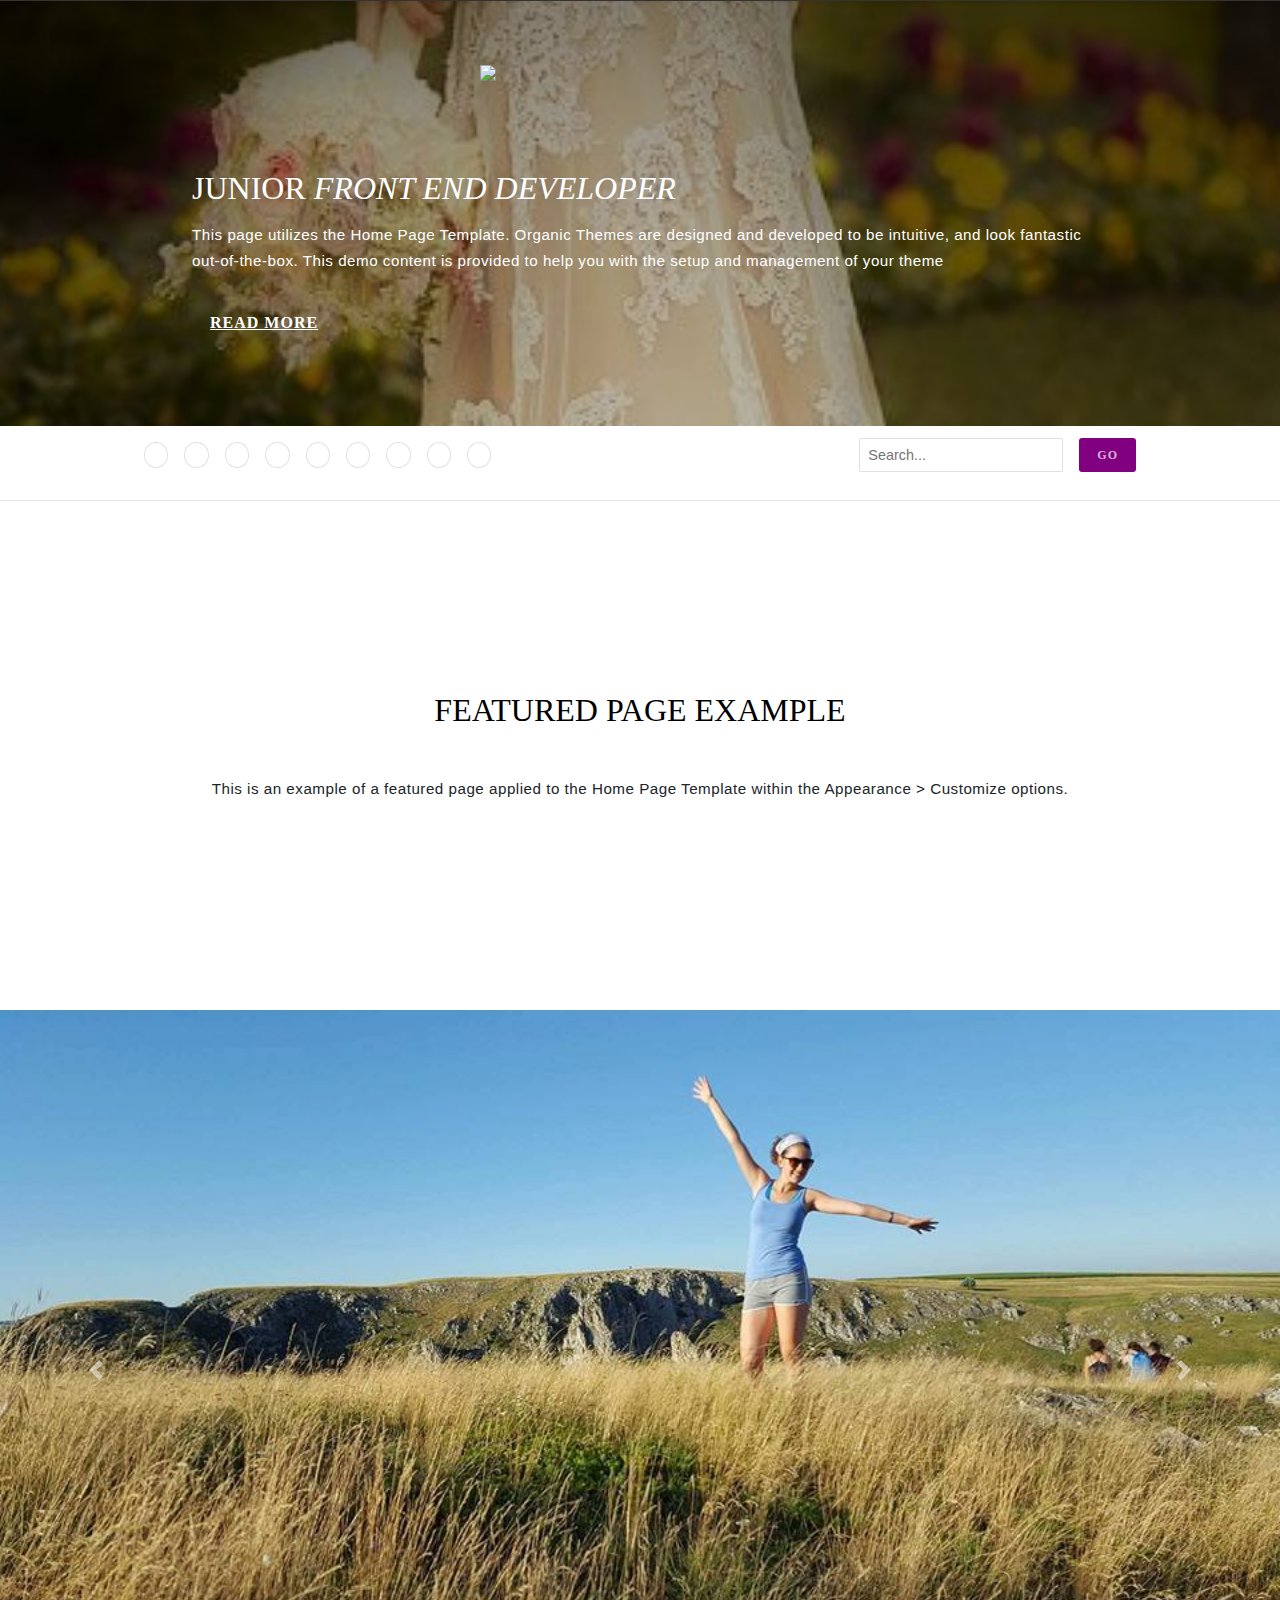
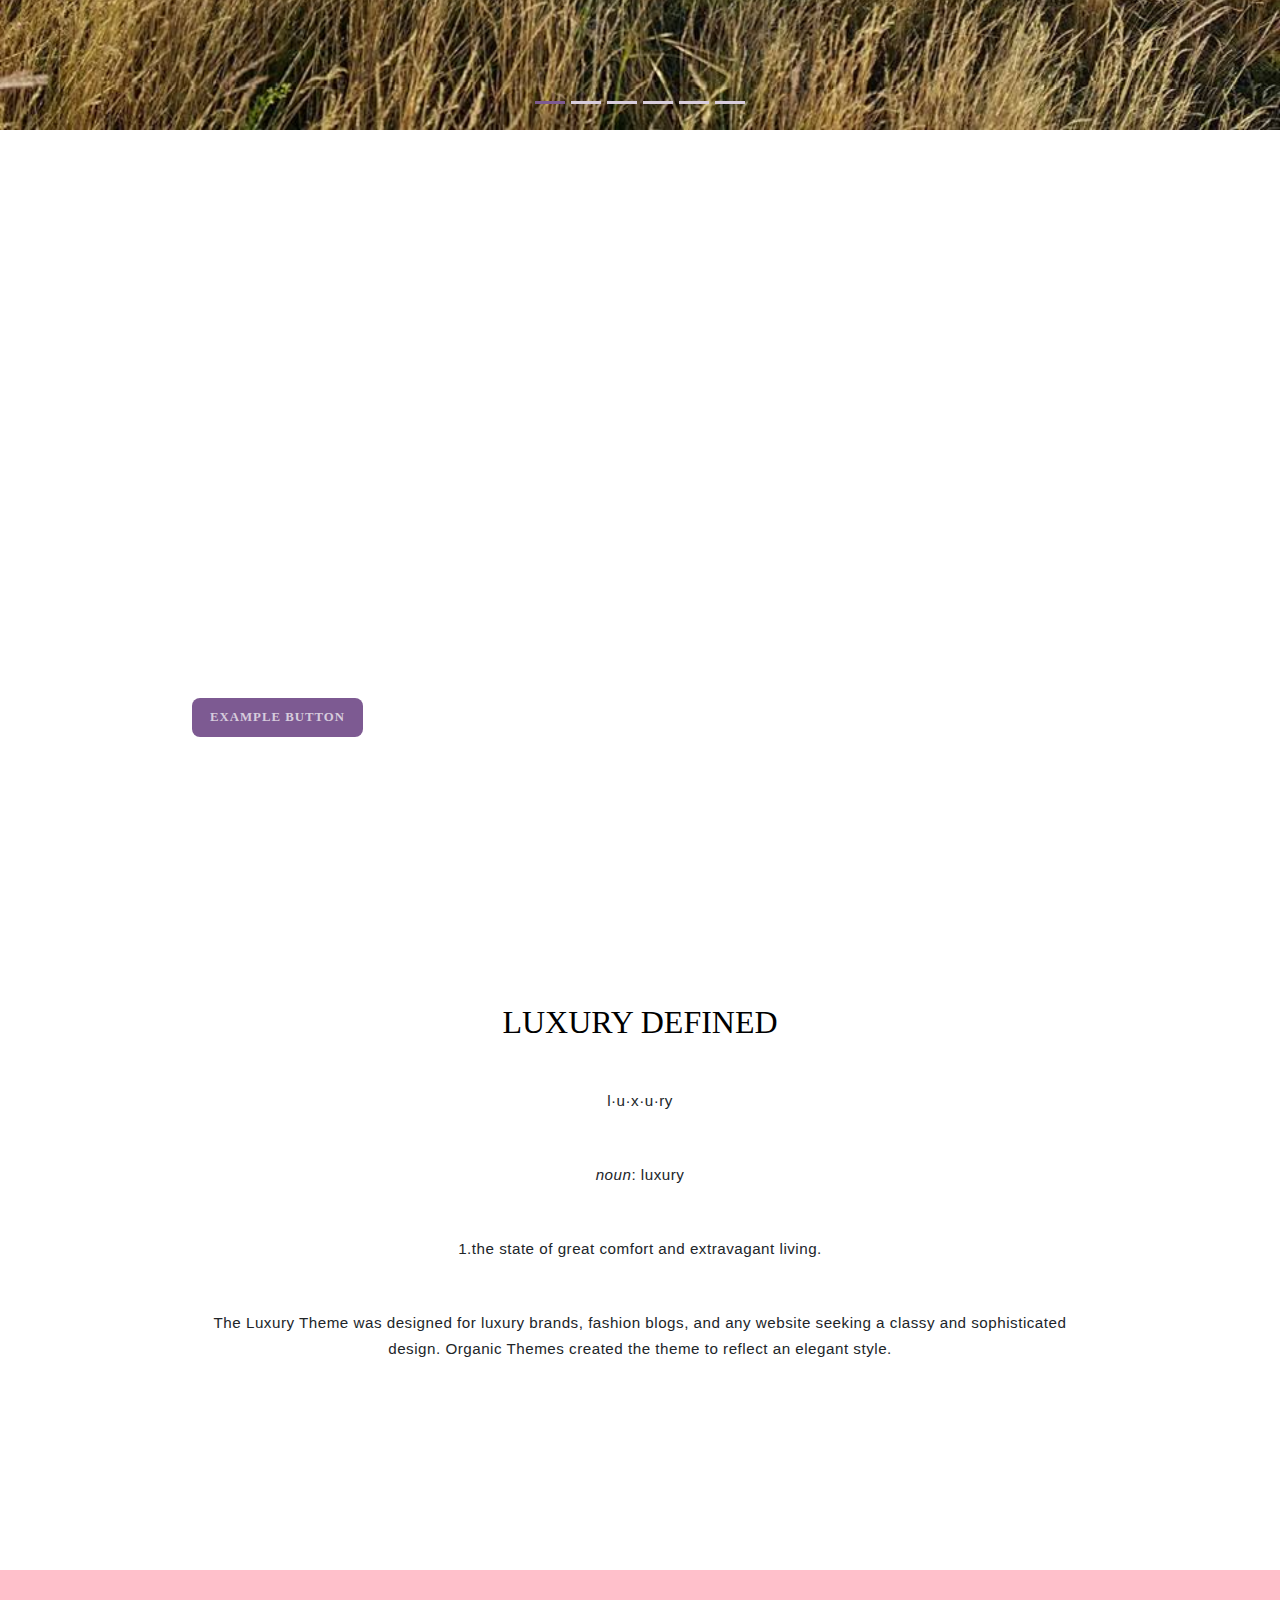
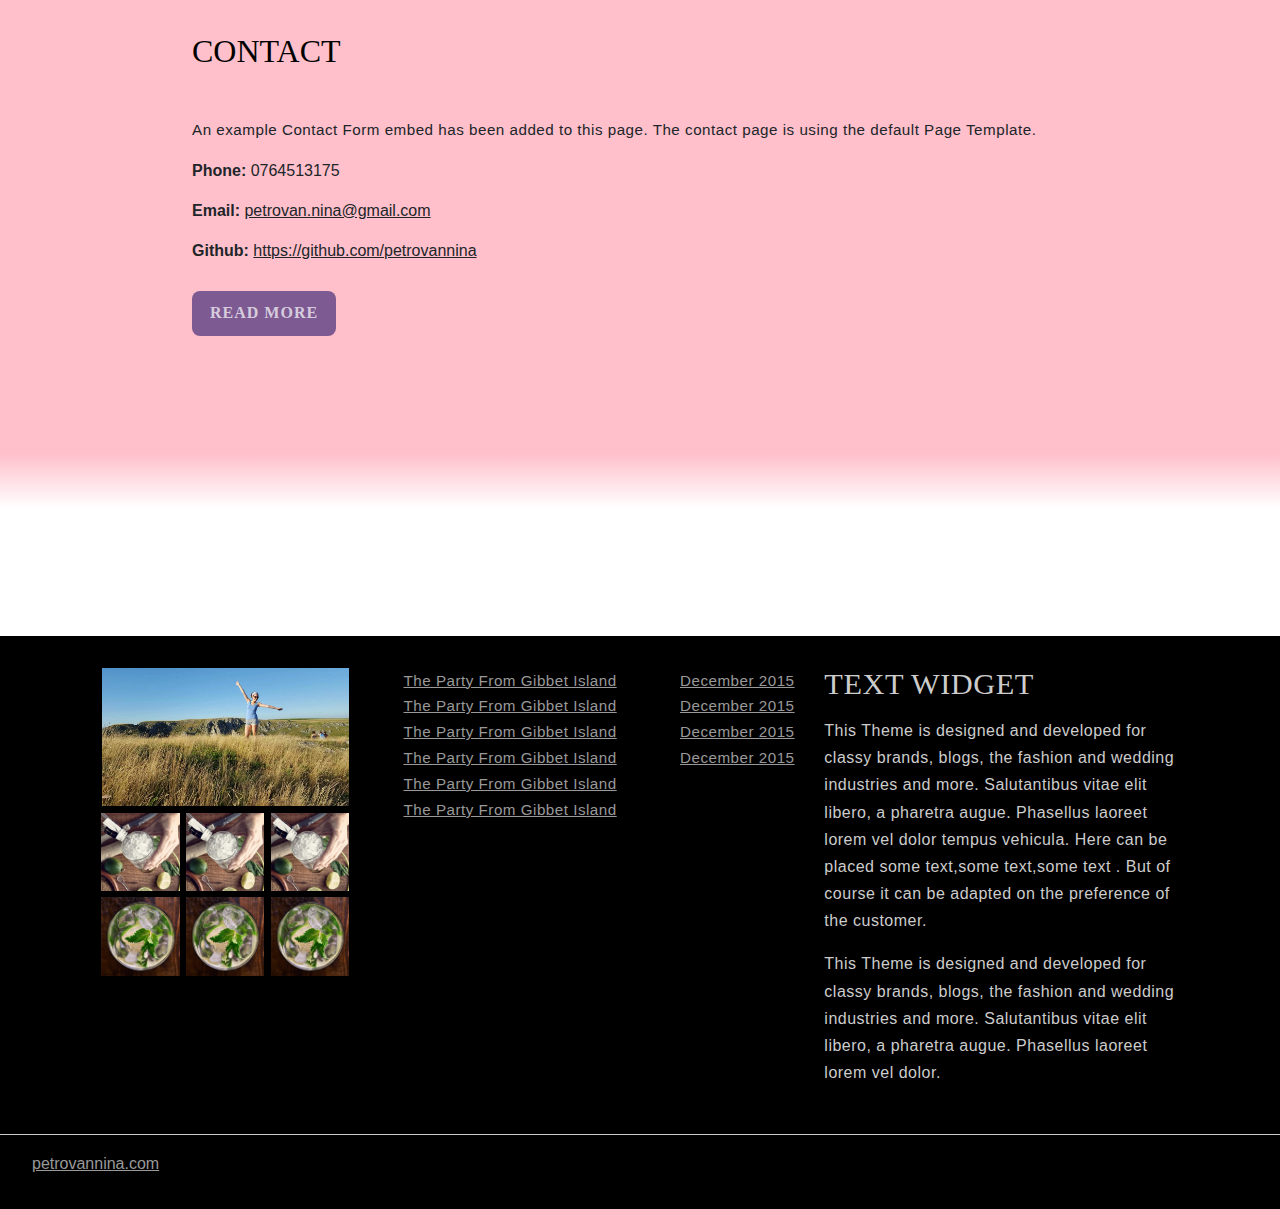
==== index.html @ 2fcb8055 "rename PetrovanNina.html to index.html" ====
<!DOCTYPE html>
<html>
<head>
    <title>NP-FED</title>
    <link rel="stylesheet" href="css/style.css">
    <!-- CSS Bootstrap-->
    <link rel="stylesheet" href="https://maxcdn.bootstrapcdn.com/bootstrap/4.0.0/css/bootstrap.min.css"
          integrity="sha384-Gn5384xqQ1aoWXA+058RXPxPg6fy4IWvTNh0E263XmFcJlSAwiGgFAW/dAiS6JXm" crossorigin="anonymous">
    <!--JS Bootstrap-->
    <script src="https://code.jquery.com/jquery-3.2.1.slim.min.js"
            integrity="sha384-KJ3o2DKtIkvYIK3UENzmM7KCkRr/rE9/Qpg6aAZGJwFDMVNA/GpGFF93hXpG5KkN"
            crossorigin="anonymous"></script>
    <script src="https://cdnjs.cloudflare.com/ajax/libs/popper.js/1.12.9/umd/popper.min.js"
            integrity="sha384-ApNbgh9B+Y1QKtv3Rn7W3mgPxhU9K/ScQsAP7hUibX39j7fakFPskvXusvfa0b4Q"
            crossorigin="anonymous"></script>
    <script src="https://maxcdn.bootstrapcdn.com/bootstrap/4.0.0/js/bootstrap.min.js"
            integrity="sha384-JZR6Spejh4U02d8jOt6vLEHfe/JQGiRRSQQxSfFWpi1MquVdAyjUar5+76PVCmYl"
            crossorigin="anonymous"></script>
    <!--jQuery-->
    <script src="https://ajax.googleapis.com/ajax/libs/jquery/3.3.1/jquery.min.js"></script>
    <!--Fonts-->
    <link rel="stylesheet" href="https://use.fontawesome.com/releases/v5.7.0/css/all.css"
          integrity="sha384-lZN37f5QGtY3VHgisS14W3ExzMWZxybE1SJSEsQp9S+oqd12jhcu+A56Ebc1zFSJ" crossorigin="anonymous">
</head>
<body>

<!--Navbar-->
<nav class="navbar">
    <!-- Collapse button -->
    <button class="navbar-toggler toggler-example" type="button" data-toggle="collapse"
            data-target="#navbarSupportedContent1"
            aria-controls="navbarSupportedContent1" aria-expanded="false" aria-label="Toggle navigation"><i
            class="fas fa-bars"></i></button>
    <!-- Collapsible content -->
    <div class="collapse navbar-collapse" id="navbarSupportedContent1">
        <!-- Links -->
        <ul class="navbar-nav navbar-list meniu">
            <li class="nav-item active meniu-item">
                <a class="nav-link meniu-link" href="#">Homepage <span class="sr-only">(current)</span></a>
            </li>
            <li class="nav-item meniu-item">
                <a class="nav-link meniu-link" href="#">About Me</a>
            </li>
            <li class="nav-item meniu-item">
                <a class="nav-link meniu-link" href="#">Skills</a>
            </li>
            <li class="nav-item meniu-item">
                <a class="nav-link meniu-link" href="#">Blog</a>
            </li>
            <li class="nav-item meniu-item">
                <a class="nav-link meniu-link" href="#">Template</a>
            </li>
            <li class="nav-item meniu-item">
                <a class="nav-link meniu-link" href="#">Contact</a>
            </li>
        </ul>
    </div>
</nav>
<!--/.Navbar-->

<div class="parallax">
    <!--think its better to set a background img-->
    <!--<img src="img/img-nav.jpg">-->
    <div class="content content-over-parallax">
        <img class="logo" src="img/logobun2.jpg">
        <p class="title-text">Junior <i>Front End Developer</i></p>
        <p class="text">This page utilizes the Home Page Template. Organic Themes are designed and developed to be
            intuitive, and look fantastic out-of-the-box. This demo content is provided to help you with the setup and
            management of your theme</p>
        <button>Read More</button>
    </div>
</div>


<div class="main-content">
    <div class="social-media-button">
        <div class="social-media-list">
            <ul>
                <li><i class="fab fa-facebook-f"></i></li>
                <li><i class="fab fa-twitter"></i></li>
                <li><i class="fab fa-google-plus-g"></i></li>
                <li><i class="fab fa-pinterest"></i></li>
                <li><i class="fab fa-linkedin-in"></i></li>
                <li><i class="fab fa-dribbble"></i></li>
                <li><i class="fab fa-github-alt"></i></li>
                <li><i class="fas fa-link"></i></li>
                <li><i class="fas fa-envelope"></i></li>
            </ul>
        </div>
        <div class="search-button">
            <input type="text" name="s" placeholder="Search...">
            <button>Go</button>
        </div>
    </div>

    <hr>

    <article class="content">
        <p class="title-text"> Featured Page Example</p>
        <p class="text">This is an example of a featured page applied to the Home Page Template
            within the Appearance > Customize options.</p>
    </article>

    <div class="gallery">
        <div id="carouselExampleIndicators" class="carousel slide" data-ride="carousel">
            <ol class="carousel-indicators">
                <li data-target="#carouselExampleIndicators" data-slide-to="0" class="active"></li>
                <li data-target="#carouselExampleIndicators" data-slide-to="1"></li>
                <li data-target="#carouselExampleIndicators" data-slide-to="2"></li>
                <li data-target="#carouselExampleIndicators" data-slide-to="3"></li>
                <li data-target="#carouselExampleIndicators" data-slide-to="4"></li>
                <li data-target="#carouselExampleIndicators" data-slide-to="5"></li>
            </ol>
            <div class="carousel-inner">
                <div class="carousel-item active">
                    <img class="d-block w-100" src="img/img-air.jpg" alt="First slide">
                </div>
                <div class="carousel-item">
                    <img class="d-block w-100" src="img/img-carousel-one.jpg" alt="Second slide">
                </div>
                <div class="carousel-item">
                    <img class="d-block w-100" src="img/img-carousel-two.jpg" alt="Third slide">
                </div>
                <div class="carousel-item">
                    <img class="d-block w-100" src="img/img-carousel-three.jpg" alt="Third slide">
                </div>
                <div class="carousel-item">
                    <img class="d-block w-100" src="img/img-carousel-four.jpg" alt="Third slide">
                </div>
                <div class="carousel-item">
                    <img class="d-block w-100" src="img/img-carousel-five.jpg" alt="Third slide">
                </div>
            </div>
            <a class="carousel-control-prev" href="#carouselExampleIndicators" role="button" data-slide="prev">
                <span class="carousel-control-prev-icon" aria-hidden="true"></span>
                <span class="sr-only">Previous</span>
            </a>
            <a class="carousel-control-next" href="#carouselExampleIndicators" role="button" data-slide="next">
                <span class="carousel-control-next-icon" aria-hidden="true"></span>
                <span class="sr-only">Next</span>
            </a>
        </div>
    </div>

    <article class="content content-with-background">
        <p class="title-text">An Elegant Style</p>
        <p class="text first">This Theme is designed and developed for classy brands,
            blogs, the fashion and wedding industries and more. Salutantibus vitae
            elit libero, a pharetra augue. Phasellus laoreet lorem vel dolor
            tempus vehicula. Here can be placed some text,some text,some text .
            But of course it can be adapted on the preference of the customer.</p>
        <p class="text">This Theme is designed and developed for classy brands,
            blogs, the fashion and wedding industries and more. Salutantibus vitae
            elit libero, a pharetra augue. Phasellus laoreet lorem vel dolor
            tempus vehicula. Here can be placed some text,some text,some text .
            But of course it can be adapted on the preference of the customer.</p>
        <button>Example button</button>
    </article>

    <article class="content content-simple">
        <p class="title-text">Luxury Defined</p>
        <p class="text">l·u·x·u·ry</p>
        <p class="text"><i>noun</i>: luxury</p>
        <p class="text">1.the state of great comfort and extravagant living.</p>
        <p class="text">The Luxury Theme was designed for luxury brands, fashion blogs, and any website seeking a classy
            and sophisticated design. Organic Themes created the theme to reflect an elegant style.</p>
    </article>

    <article class="content contact">
        <p class="title-text">Contact</p>
        <p class="text">An example Contact Form embed has been added to this page. The contact page is using the default
            Page Template.</p>
        <p><b>Phone: </b>0764513175</p>
        <p class="underline"><strong>Email: </strong><u>petrovan.nina@gmail.com</u></p>
        <p class="underline"><strong>Github: </strong><u>https://github.com/petrovannina</u></p>
        <button>Read More</button>
    </article>



    <footer>
        <div class="container">
            <div class="row content">
                <div class="col-sm-12">
                    <div class="text row">
                        <div class="col-xs-12 col-sm-4 col-lg-3 gallery">
                            <a href="https://www.google.ro/">
                                <img src="img/img-air.jpg">
                            </a>
                            <div class="row" title="drink">
                                <a href="https://www.google.ro/" title="drink">
                                    <img src="img/img-carousel-six.jpg">
                                </a>
                                <a href="https://www.google.ro/">
                                    <img src="img/img-carousel-six.jpg" title="drink">
                                </a>
                                <a href="https://www.google.ro/" title="drink">
                                    <img src="img/img-carousel-six.jpg">
                                </a>
                            </div>
                            <div class="row">
                                <a href="https://www.google.ro/">
                                    <img src="img/img-carousel-five.jpg">
                                </a>
                                <a href="https://www.google.ro/">
                                    <img src="img/img-carousel-five.jpg">
                                </a>
                                <a href="https://www.google.ro/">
                                    <img src="img/img-carousel-five.jpg">
                                </a>
                                <div>
                                </div>
                            </div>
                        </div>
                        <div class=" col-xs-12 col-sm-5 col-lg-3  links">
                            <ul>
                                <li>The Party From Gibbet Island</li>
                                <li>The Party From Gibbet Island</li>
                                <li>The Party From Gibbet Island</li>
                                <li>The Party From Gibbet Island</li>
                                <li>The Party From Gibbet Island</li>
                                <li>The Party From Gibbet Island</li>
                            </ul>
                        </div>
                        <div class="col-xs-12 col-sm-3 col-lg-2 links">
                            <ul>
                                <li>December 2015</li>
                                <li>December 2015</li>
                                <li>December 2015</li>
                                <li>December 2015</li>
                            </ul>
                        </div>
                        <div class="col-xs-12 col-sm-12 col-lg-4 article">
                            <p class="title-text">TEXT WIDGET</p>
                            <p class="text">This Theme is designed and developed for classy brands,
                                blogs, the fashion and wedding industries and more. Salutantibus vitae
                                elit libero, a pharetra augue. Phasellus laoreet lorem vel dolor
                                tempus vehicula. Here can be placed some text,some text,some text .
                                But of course it can be adapted on the preference of the customer.</p>
                            <p class="text">This Theme is designed and developed for classy brands,
                                blogs, the fashion and wedding industries and more. Salutantibus vitae
                                elit libero, a pharetra augue. Phasellus laoreet lorem vel dolor.</p>
                        </div>
                    </div>
                </div>
            </div>
        </div>
        <div class="social-media-list">
            <p class="links">petrovannina.com</p>
            <ul>
                <li><i class="fab fa-facebook-f"></i></li>
                <li><i class="fab fa-twitter"></i></li>
                <li><i class="fab fa-google-plus-g"></i></li>
                <li><i class="fab fa-pinterest"></i></li>
                <li><i class="fab fa-linkedin-in"></i></li>
                <li><i class="fab fa-dribbble"></i></li>
                <li><i class="fab fa-github-alt"></i></li>
                <li><i class="fas fa-link"></i></li>
                <li><i class="fas fa-envelope"></i></li>
            </ul>
        </div>
    </footer>
</div>
</body>
</html>
---- css/style.css ----
.social-media-button .search-button {
  display: flex;
  align-items: center;
  justify-content: space-evenly;
  padding: 0 8rem;
  margin-top: 1rem; }
  @media only screen and (min-width: 770px) {
    .social-media-button .search-button {
      margin-left: auto;
      margin-top: 0;
      padding: 0; } }
  .social-media-button .search-button input {
    border-radius: 0.5rem;
    padding: 0.5rem;
    background: #fff;
    color: #999;
    height: 34px;
    font-family: 'Helvetica Neue',Arial,sans-serif;
    font-size: .9em;
    margin: 0;
    padding: 0 8px !important;
    border: 1px solid rgba(0, 0, 0, 0.12);
    border-radius: 2px;
    box-shadow: none;
    box-sizing: border-box; }
    .social-media-button .search-button input:active, .social-media-button .search-button input:hover {
      border: 2px solid #5b2c72;
      border-radius: 0.5rem; }
    @media only screen and (min-width: 770px) {
      .social-media-button .search-button input {
        margin-right: 1rem; } }
  .social-media-button .search-button button {
    display: inline-block;
    position: relative;
    background-color: purple;
    color: #ccc;
    color: rgba(255, 255, 255, 0.7);
    font-family: 'Raleway';
    font-size: .75em;
    font-weight: 700;
    font-style: normal;
    text-decoration: none;
    text-transform: uppercase;
    letter-spacing: 1px;
    margin: 12px 0;
    padding: 8px 18px;
    border-radius: 3px;
    border: none;
    box-sizing: border-box;
    -webkit-appearance: none; }
    @media only screen and (min-width: 770px) {
      .social-media-button .search-button button {
        margin-right: 1rem; } }
@media only screen and (min-width: 770px) {
  .social-media-button {
    display: flex;
    justify-content: space-between;
    padding: 0 10%;
    flex-wrap: wrap; } }

.navbar-toggler[type="button"] {
  padding: 0.5rem;
  cursor: pointer;
  color: #999; }
  .navbar-toggler[type="button"]:active {
    border: none; }

nav .navbar-toggler [aria-explanded="true"] {
  padding-bottom: 0; }

@media only screen and (max-width: 770px) {
  footer .social-media-list, .social-media-button .social-media-list {
    padding: 0 10%; } }
@media only screen and (min-width: 770px) {
  footer .social-media-list, .social-media-button .social-media-list {
    padding: 0; } }
footer .social-media-list ul, .social-media-button .social-media-list ul {
  display: flex;
  margin: auto;
  justify-content: space-between;
  list-style: none;
  padding: 1rem; }
  @media only screen and (min-width: 770px) {
    footer .social-media-list ul li, .social-media-button .social-media-list ul li {
      margin-right: 1rem; } }
  footer .social-media-list ul li, .social-media-button .social-media-list ul li {
    border: 1px solid rgba(0, 0, 0, 0.12);
    border-radius: 50%; }
    footer .social-media-list ul li i, .social-media-button .social-media-list ul li i {
      padding: 0.7rem;
      font-size: 0.9rem;
      color: rgba(0, 0, 0, 0.4); }

.logo {
  display: block;
  margin: auto;
  width: 20rem; }

footer .container .row .img {
  width: 100%;
  height: 100%; }

nav {
  background-color: #121212;
  box-sizing: initial;
  border-bottom: 0.1px solid #333; }
  nav .navbar-nav .nav-item .nav-link {
    text-align: center;
    color: rgba(255, 255, 255, 0.4);
    font-size: 0.8em;
    font-weight: 500;
    text-transform: uppercase;
    border-top: 1px solid #333;
    padding: 0.8em; }
  nav .navbar-nav .nav-item:hover {
    background-color: #3d085a; }
  @media only screen and (min-width: 1025px) {
    nav .navbar-toggler {
      display: none; } }

@media only screen and (min-width: 1025px) {
  .navbar {
    padding: 0 !important; } }

* {
  box-sizing: border-box; }

body {
  padding: 0;
  margin: 0; }

.title-text {
  font-family: 'Playfair Display',Georgia,serif;
  font-weight: 400;
  line-height: 1.1;
  text-transform: uppercase;
  font-size: 2em; }

.text {
  letter-spacing: 0.5px;
  line-height: 1.7;
  font-weight: 300;
  font-size: 95%; }

.content button {
  background-color: #7d5a92;
  color: #ccc;
  color: rgba(255, 255, 255, 0.7);
  font-family: 'Raleway';
  font-size: 1em;
  font-weight: 700;
  font-style: normal;
  text-decoration: none;
  text-transform: uppercase;
  letter-spacing: 1px;
  line-height: 1.8;
  margin: 12px 0;
  padding: 8px 18px;
  border-radius: 0.5rem;
  border: none;
  box-sizing: border-box; }

button {
  background-color: #7d5a92;
  color: #ccc;
  color: rgba(255, 255, 255, 0.7);
  font-family: 'Raleway';
  font-size: 1em;
  font-weight: 700;
  font-style: normal;
  text-decoration: none;
  text-transform: uppercase;
  letter-spacing: 1px;
  line-height: 1.8;
  margin: 12px 0;
  padding: 8px 18px;
  border-radius: 0.5rem;
  border: none;
  box-sizing: border-box; }

article {
  margin: 10% 0;
  text-align: center;
  padding: 5% 15%; }
  article .title-text {
    color: #000;
    font-family: 'Playfair Display',Georgia,serif;
    font-weight: 400;
    line-height: 1.1;
    text-transform: uppercase;
    font-size: 2em; }
  article .text {
    padding-top: 2rem;
    letter-spacing: 0.5px;
    line-height: 1.7;
    font-weight: 300;
    font-size: 95%; }

img {
  box-sizing: border-box; }

@media only screen and (min-width: 600px) {
  padding:0 10%;}
/*
* === IMAGE BEHIND THE NAV ===
*/
.parallax {
  background-image: url("../img/img-nav.jpg");
  background-repeat: no-repeat;
  background-size: cover; }
  @media only screen and (min-width: 760px) {
    .parallax {
      background-attachment: fixed;
      background-position: center; } }
  .parallax .content-over-parallax {
    padding: 5% 15%; }
    .parallax .content-over-parallax .title-text {
      margin-top: 10%; }
    .parallax .content-over-parallax p {
      color: #ffffff; }
    .parallax .content-over-parallax button {
      background-color: transparent;
      border: none;
      color: white;
      text-decoration: underline;
      font-size: 1em;
      margin-bottom: 1rem; }

/*
* === CONTENT OVER THE PARALLAX ===
*/
/*
* === DIV WITH THE REST OF CONTENT ===
*/
.main-content {
  background-color: white; }

/*
* === CAROUSEL ===
*/
.gallery .carousel-indicators li[data-target~="#carouselExampleIndicators"] {
  background-color: #d9cede; }
.gallery .carousel-indicators .active {
  background-color: #7d5a92 !important; }

/*
* === div with colored text over ===
*/
.content-with-background {
  background-image: url("../img/suit.png");
  background-repeat: no-repeat;
  background-size: cover;
  text-align: left;
  color: #a791b7; }
  .content-with-background .title-text {
    font-family: 'Playfair Display',Georgia,serif;
    font-weight: 400;
    line-height: 1.1;
    text-transform: uppercase;
    font-size: 2em;
    font-size: 3em;
    font-weight: 400;
    line-height: 1.1;
    letter-spacing: -1px;
    word-wrap: break-word;
    margin: 0;
    padding: 0 0 18px;
    color: white;
    font-family: 'Droid Serif',Georgia,Times,serif;
    text-align: center; }
  .content-with-background p {
    letter-spacing: 0.5px;
    line-height: 1.7;
    font-weight: 300;
    font-size: 95%;
    color: white;
    font-weight: 400; }
  .content-with-background .first {
    font-size: 1.1em; }
  .content-with-background button {
    font-size: .8rem; }

/*
* === DIV CONTACT ===
*/
.contact {
  background-image: linear-gradient(pink 90%, white);
  text-align: left;
  padding-bottom: 10rem; }

/*
===== Footer =====
*/
footer {
  background-color: black;
  color: #ffffff; }
  footer img {
    width: 100%;
    box-sizing: border-box; }
  footer .row {
    display: flex; }
  footer .container {
    padding: 2rem; }
    footer .container .content {
      display: flex;
      flex-direction: column; }
  footer .gallery .row {
    padding: 0 .7rem; }
    footer .gallery .row a {
      width: 33.33%;
      padding: .2rem; }
  footer .gallery :nth-child(2n) {
    padding-top: .2rem; }
  footer .links {
    padding: 0;
    text-decoration: underline;
    color: #999; }
    footer .links ul {
      list-style: none; }
  footer .article {
    color: #ccc;
    font-weight: 300;
    padding: 0; }
    footer .article .text {
      font-size: 1rem; }
  footer .social-media-list {
    margin: 0 auto;
    border-top: 1px solid #ccc;
    padding: .5rem 2rem; }
    @media only screen and (min-width: 1025px) {
      footer .social-media-list p {
        align-self: center; } }
    @media only screen and (min-width: 1025px) {
      footer .social-media-list ul {
        margin: 0; } }
    footer .social-media-list ul li {
      margin: 0 .2rem; }
      footer .social-media-list ul li i {
        color: #ccc !important; }
    footer .social-media-list .links {
      text-align: center; }
    @media only screen and (min-width: 1025px) {
      footer .social-media-list {
        display: flex;
        justify-content: space-between; } }

/*# sourceMappingURL=style.css.map */
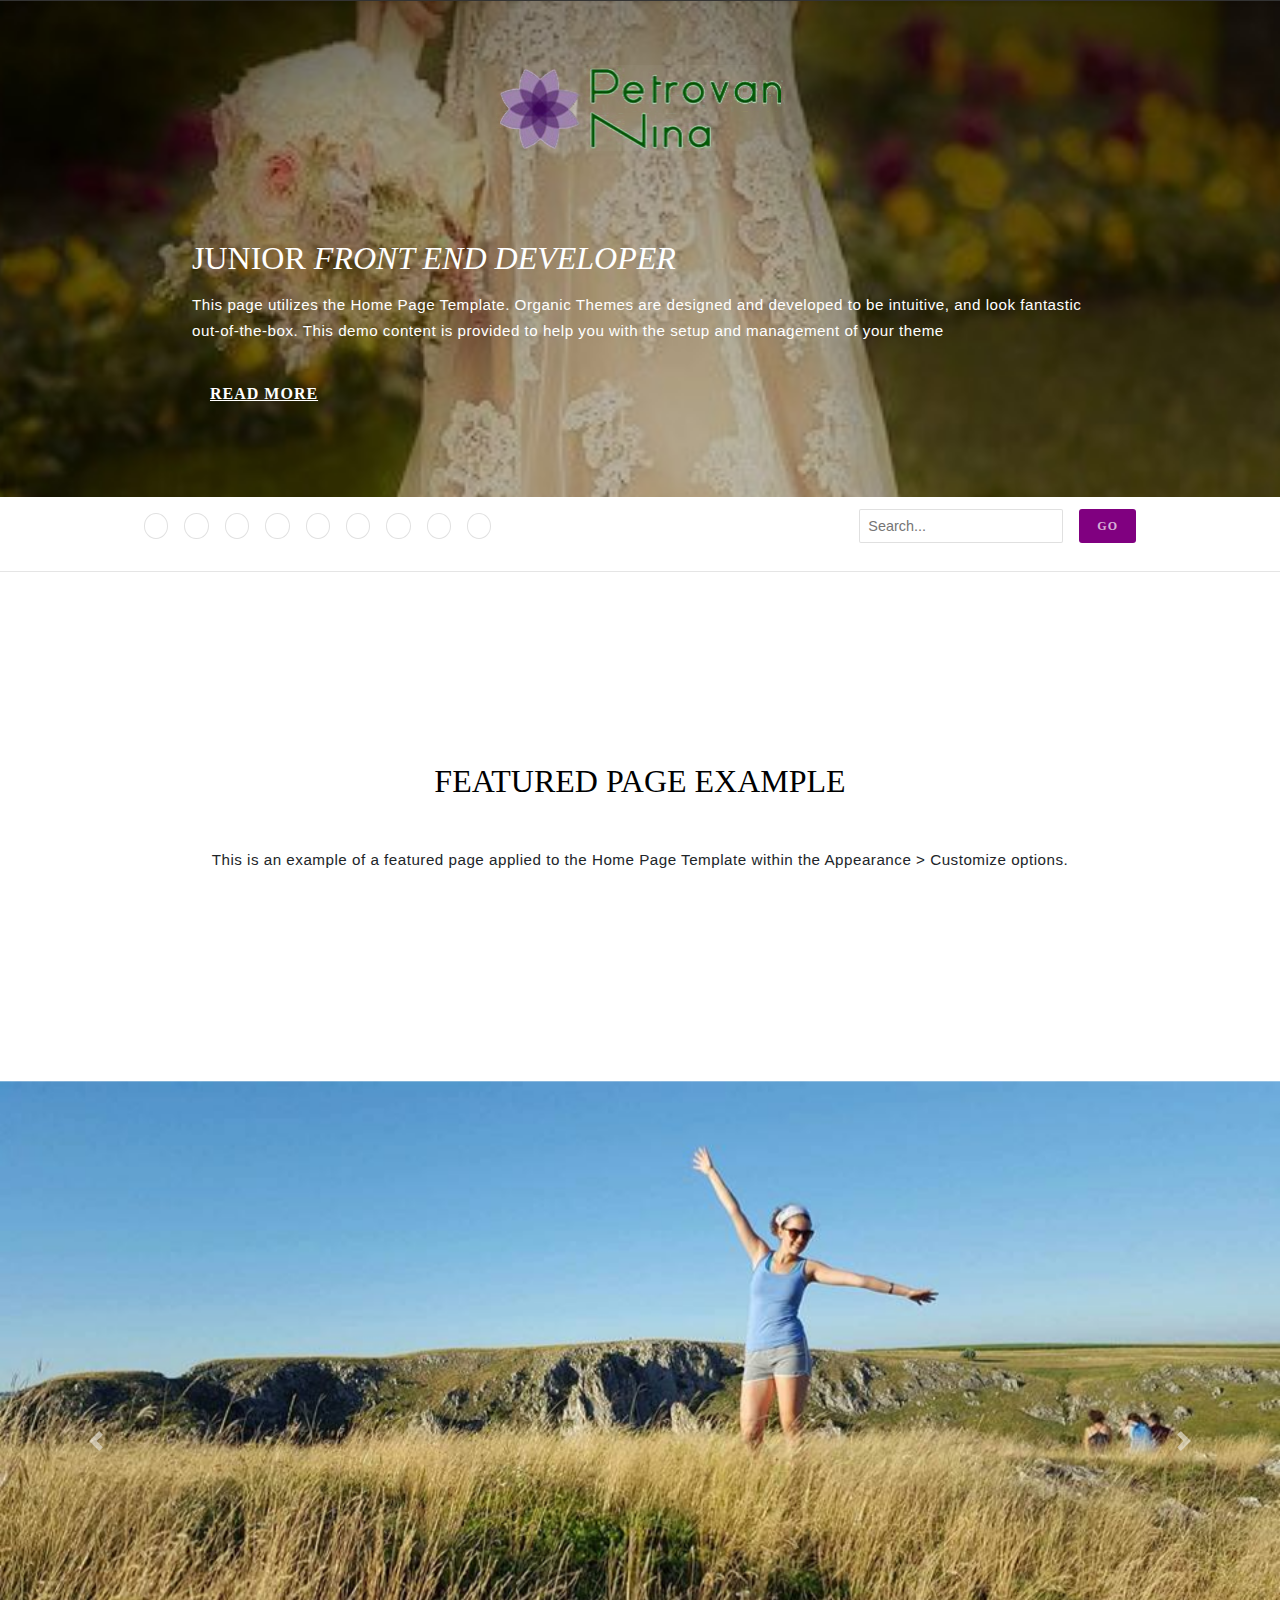
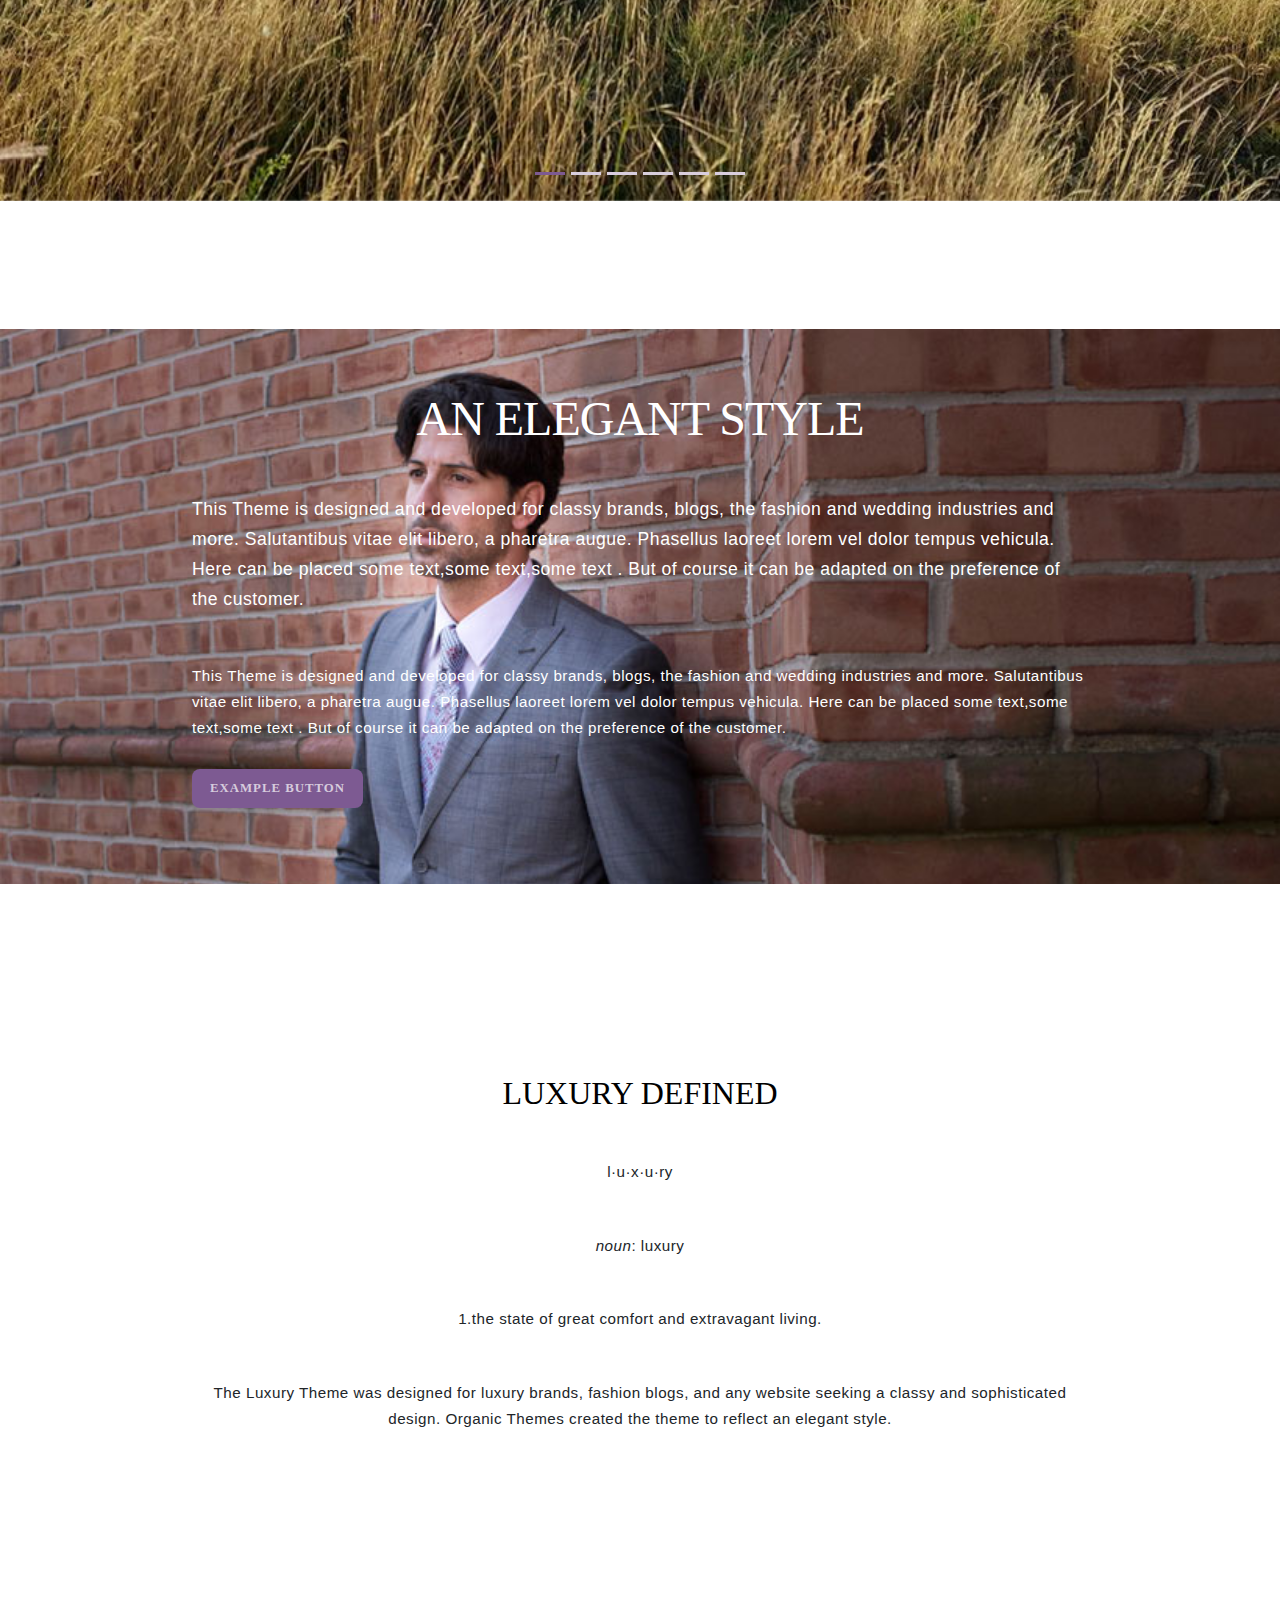
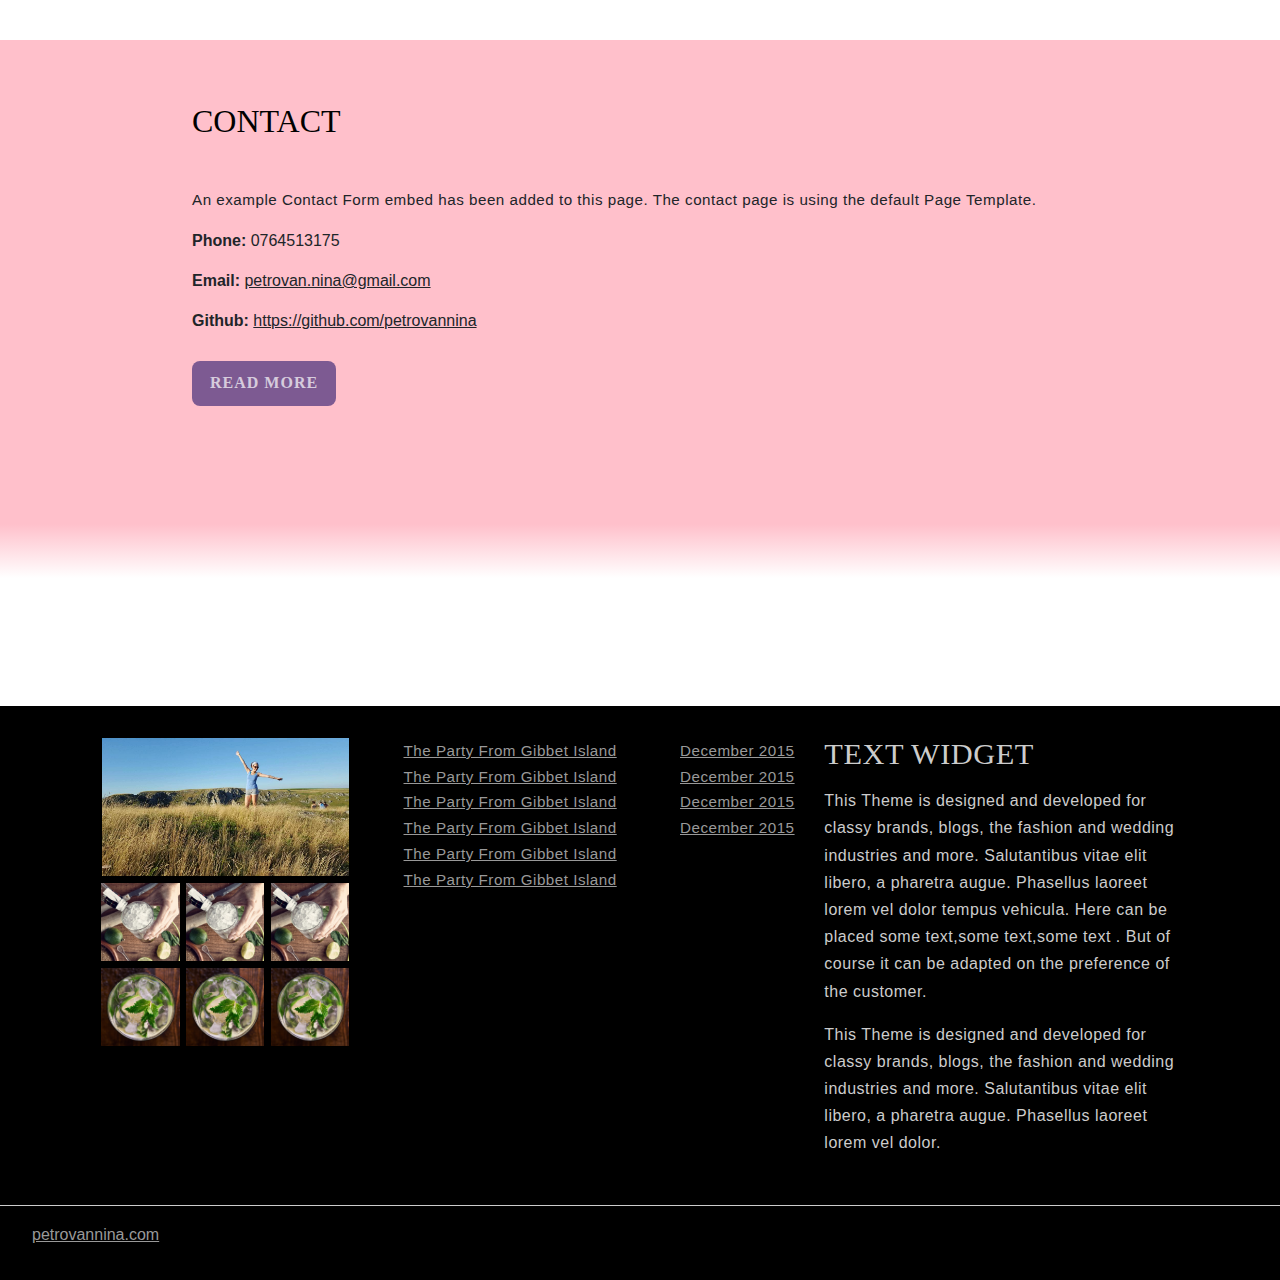
==== commit 60dd3544: "add image , change logo" ====
--- a/index.html
+++ b/index.html
@@ -62,7 +62,7 @@
     <!--think its better to set a background img-->
     <!--<img src="img/img-nav.jpg">-->
     <div class="content content-over-parallax">
-        <img class="logo" src="img/logobun2.jpg">
+        <img class="logo" src="img/logobun.jpg">
         <p class="title-text">Junior <i>Front End Developer</i></p>
         <p class="text">This page utilizes the Home Page Template. Organic Themes are designed and developed to be
             intuitive, and look fantastic out-of-the-box. This demo content is provided to help you with the setup and
